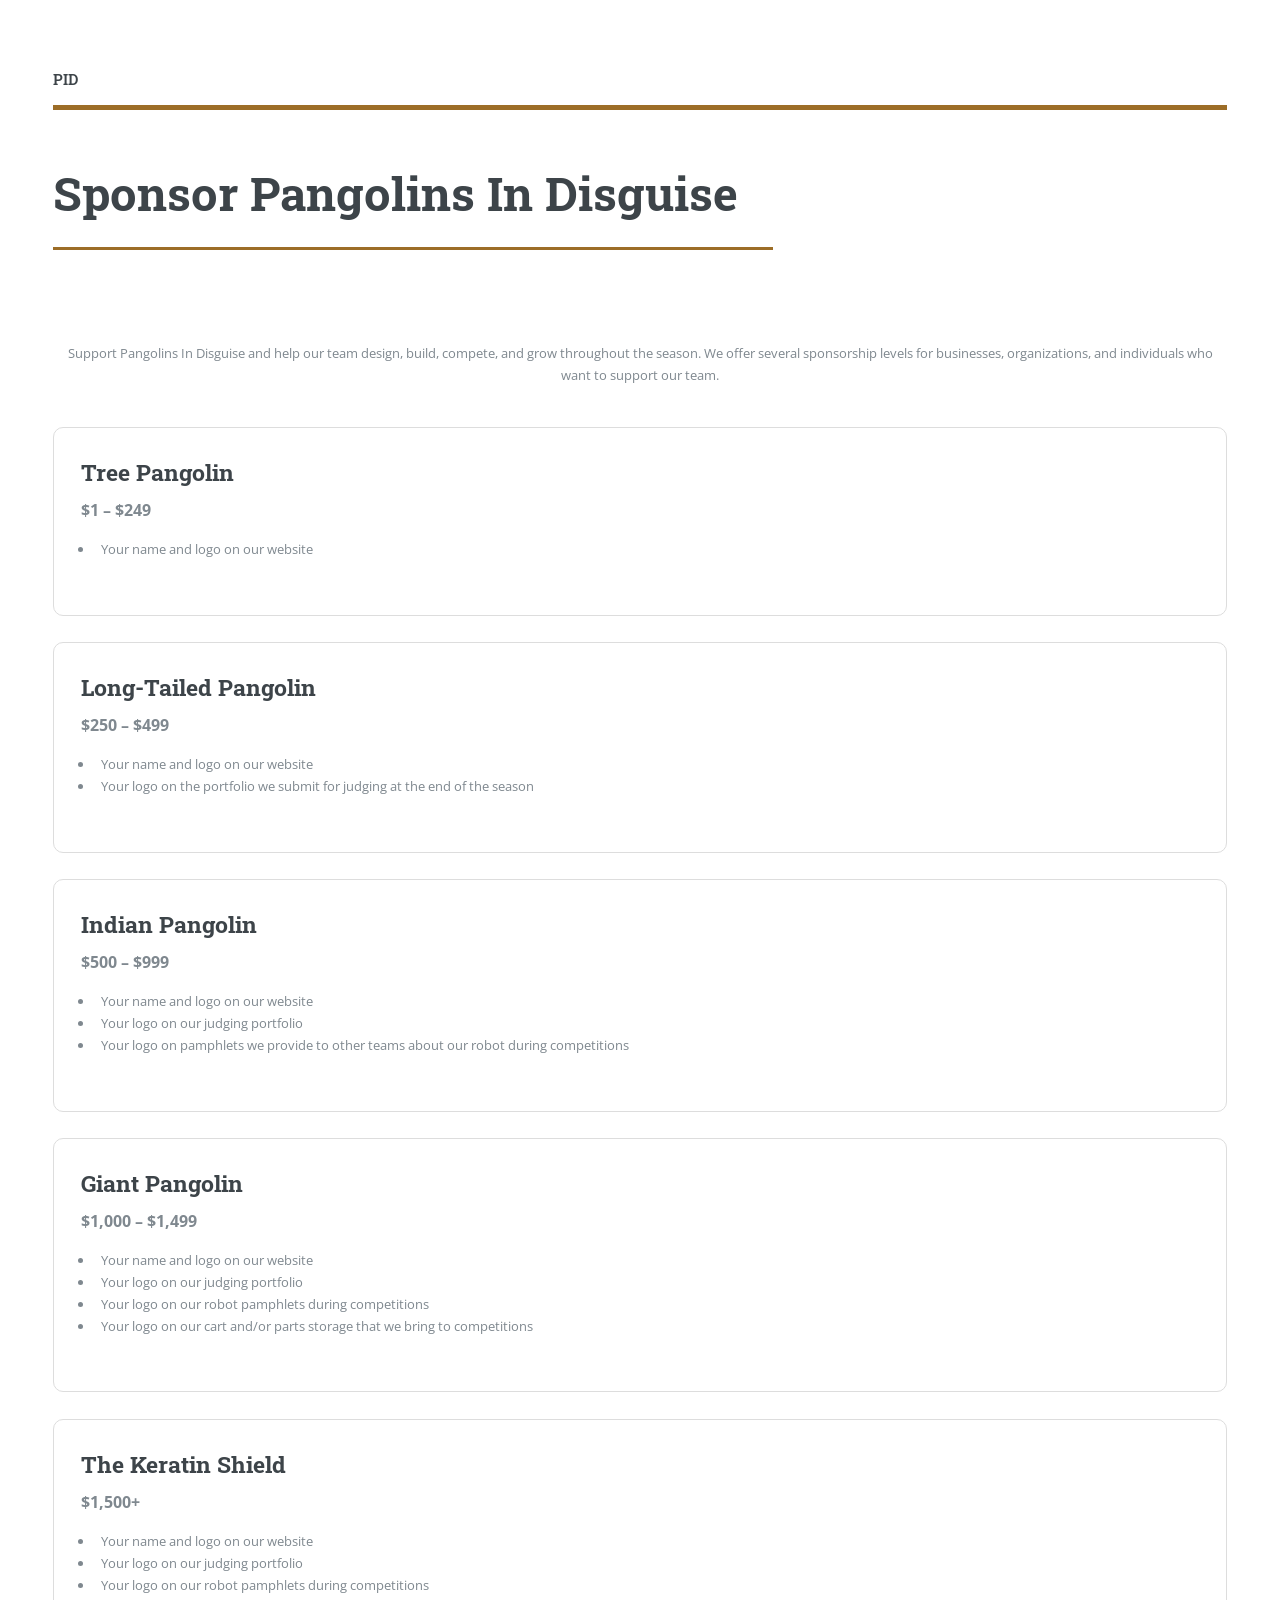
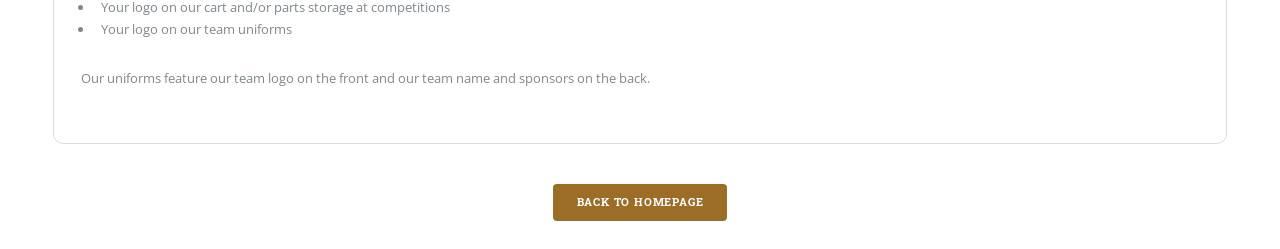
==== sponsorships.html @ 1a5dad8a "Create sponsorships.html with sponsorship details This file outlines various sponsorship levels for " ====
<!DOCTYPE HTML>
<html>
<head>
    <title>Sponsorships | Pangolins In Disguise</title>
    <meta charset="utf-8" />
    <meta name="viewport" content="width=device-width, initial-scale=1, user-scalable=no" />

    <link rel="stylesheet" href="assets/css/main.css" />

    <style>
        .sponsor-intro {
            text-align: center;
            margin-bottom: 3em;
        }

        .sponsor-level {
            border: 1px solid #ddd;
            padding: 2em;
            margin-bottom: 2em;
            border-radius: 10px;
        }

        .sponsor-level h2 {
            margin-bottom: 0.3em;
        }

        .price {
            font-size: 1.2em;
            font-weight: bold;
            margin-bottom: 1em;
        }

        .back-button {
            margin-top: 3em;
            text-align: center;
        }
    </style>
</head>

<body class="is-preload">

<div id="wrapper">

    <div id="main">
        <div class="inner">

            <header id="header">
                <a href="index.html" class="logo">
                    <strong>PID</strong>
                </a>
            </header>

            <section>

                <header class="major">
                    <h1>Sponsor Pangolins In Disguise</h1>
                </header>

                <div class="sponsor-intro">
                    <p>
                        Support Pangolins In Disguise and help our team
                        design, build, compete, and grow throughout the season.
                        We offer several sponsorship levels for businesses,
                        organizations, and individuals who want to support our team.
                    </p>
                </div>

                <div class="sponsor-level">
                    <h2>Tree Pangolin</h2>
                    <p class="price">$1 – $249</p>

                    <ul>
                        <li>Your name and logo on our website</li>
                    </ul>
                </div>

                <div class="sponsor-level">
                    <h2>Long-Tailed Pangolin</h2>
                    <p class="price">$250 – $499</p>

                    <ul>
                        <li>Your name and logo on our website</li>
                        <li>Your logo on the portfolio we submit for judging at the end of the season</li>
                    </ul>
                </div>

                <div class="sponsor-level">
                    <h2>Indian Pangolin</h2>
                    <p class="price">$500 – $999</p>

                    <ul>
                        <li>Your name and logo on our website</li>
                        <li>Your logo on our judging portfolio</li>
                        <li>Your logo on pamphlets we provide to other teams about our robot during competitions</li>
                    </ul>
                </div>

                <div class="sponsor-level">
                    <h2>Giant Pangolin</h2>
                    <p class="price">$1,000 – $1,499</p>

                    <ul>
                        <li>Your name and logo on our website</li>
                        <li>Your logo on our judging portfolio</li>
                        <li>Your logo on our robot pamphlets during competitions</li>
                        <li>Your logo on our cart and/or parts storage that we bring to competitions</li>
                    </ul>
                </div>

                <div class="sponsor-level">
                    <h2>The Keratin Shield</h2>
                    <p class="price">$1,500+</p>

                    <ul>
                        <li>Your name and logo on our website</li>
                        <li>Your logo on our judging portfolio</li>
                        <li>Your logo on our robot pamphlets during competitions</li>
                        <li>Your logo on our cart and/or parts storage at competitions</li>
                        <li>Your logo on our team uniforms</li>
                    </ul>

                    <p>
                        Our uniforms feature our team logo on the front
                        and our team name and sponsors on the back.
                    </p>
                </div>

                <div class="back-button">
                    <a href="index.html" class="button primary">
                        Back to Homepage
                    </a>
                </div>

            </section>

        </div>
    </div>

</div>

<script src="assets/js/jquery.min.js"></script>
<script src="assets/js/browser.min.js"></script>
<script src="assets/js/breakpoints.min.js"></script>
<script src="assets/js/util.js"></script>
<script src="assets/js/main.js"></script>

</body>
</html>
---- assets/css/main.css ----
@import url(fontawesome-all.min.css);
@import url("https://fonts.googleapis.com/css?family=Open+Sans:400,600,400italic,600italic|Roboto+Slab:400,700");
/*
	Editorial by HTML5 UP
	html5up.net | @ajlkn
	Free for personal and commercial use under the CCA 3.0 license (html5up.net/license)
*/
html, body, div, span, applet, object,
iframe, h1, h2, h3, h4, h5, h6, p, blockquote,
pre, a, abbr, acronym, address, big, cite,
code, del, dfn, em, img, ins, kbd, q, s, samp,
small, strike, strong, sub, sup, tt, var, b,
u, i, center, dl, dt, dd, ol, ul, li, fieldset,
form, label, legend, table, caption, tbody,
tfoot, thead, tr, th, td, article, aside,
canvas, details, embed, figure, figcaption,
footer, header, hgroup, menu, nav, output, ruby,
section, summary, time, mark, audio, video {
  margin: 0;
  padding: 0;
  border: 0;
  font-size: 100%;
  font: inherit;
  vertical-align: baseline; }

article, aside, details, figcaption, figure,
footer, header, hgroup, menu, nav, section {
  display: block; }

body {
  line-height: 1; }

ol, ul {
  list-style: none; }

blockquote, q {
  quotes: none; }
  blockquote:before, blockquote:after, q:before, q:after {
    content: '';
    content: none; }

table {
  border-collapse: collapse;
  border-spacing: 0; }

body {
  -webkit-text-size-adjust: none; }

mark {
  background-color: transparent;
  color: inherit; }

input::-moz-focus-inner {
  border: 0;
  padding: 0; }

input, select, textarea {
  -moz-appearance: none;
  -webkit-appearance: none;
  -ms-appearance: none;
  appearance: none; }

/* Basic */
@-ms-viewport {
  width: device-width; }

body {
  -ms-overflow-style: scrollbar; }

@media screen and (max-width: 480px) {
  html, body {
    min-width: 320px; } }

html {
  box-sizing: border-box; }

*, *:before, *:after {
  box-sizing: inherit; }

body {
  background: #ffffff; }
  body.is-preload *, body.is-preload *:before, body.is-preload *:after, body.is-resizing *, body.is-resizing *:before, body.is-resizing *:after {
    -moz-animation: none !important;
    -webkit-animation: none !important;
    -ms-animation: none !important;
    animation: none !important;
    -moz-transition: none !important;
    -webkit-transition: none !important;
    -ms-transition: none !important;
    transition: none !important; }

/* Type */
body, input, select, textarea {
  color: #7f888f;
  font-family: "Open Sans", sans-serif;
  font-size: 13pt;
  font-weight: 400;
  line-height: 1.65; }
  @media screen and (max-width: 1680px) {
    body, input, select, textarea {
      font-size: 11pt; } }
  @media screen and (max-width: 1280px) {
    body, input, select, textarea {
      font-size: 10pt; } }
  @media screen and (max-width: 360px) {
    body, input, select, textarea {
      font-size: 9pt; } }

a {
  -moz-transition: color 0.2s ease-in-out, border-bottom-color 0.2s ease-in-out;
  -webkit-transition: color 0.2s ease-in-out, border-bottom-color 0.2s ease-in-out;
  -ms-transition: color 0.2s ease-in-out, border-bottom-color 0.2s ease-in-out;
  transition: color 0.2s ease-in-out, border-bottom-color 0.2s ease-in-out;
  border-bottom: dotted 1px;
  color: #9c6d27;
  text-decoration: none; }
  a:hover {
    border-bottom-color: #9c6d27;
    color: #9c6d27 !important; }
    a:hover strong {
      color: inherit; }

strong, b {
  color: #3d4449;
  font-weight: 600; }

em, i {
  font-style: italic; }

p {
  margin: 0 0 2em 0; }

h1, h2, h3, h4, h5, h6 {
  color: #3d4449;
  font-family: "Roboto Slab", serif;
  font-weight: 700;
  line-height: 1.5;
  margin: 0 0 1em 0; }
  h1 a, h2 a, h3 a, h4 a, h5 a, h6 a {
    color: inherit;
    text-decoration: none;
    border-bottom: 0; }

h1 {
  font-size: 4em;
  margin: 0 0 0.5em 0;
  line-height: 1.3; }

h2 {
  font-size: 1.75em; }

h3 {
  font-size: 1.25em; }

h4 {
  font-size: 1.1em; }

h5 {
  font-size: 0.9em; }

h6 {
  font-size: 0.7em; }

@media screen and (max-width: 1680px) {
  h1 {
    font-size: 3.5em; } }

@media screen and (max-width: 980px) {
  h1 {
    font-size: 3.25em; } }

@media screen and (max-width: 736px) {
  h1 {
    font-size: 2em;
    line-height: 1.4; }
  h2 {
    font-size: 1.5em; } }

sub {
  font-size: 0.8em;
  position: relative;
  top: 0.5em; }

sup {
  font-size: 0.8em;
  position: relative;
  top: -0.5em; }

blockquote {
  border-left: solid 3px rgba(210, 215, 217, 0.75);
  font-style: italic;
  margin: 0 0 2em 0;
  padding: 0.5em 0 0.5em 2em; }

code {
  background: rgba(230, 235, 237, 0.25);
  border-radius: 0.375em;
  border: solid 1px rgba(210, 215, 217, 0.75);
  font-family: "Courier New", monospace;
  font-size: 0.9em;
  margin: 0 0.25em;
  padding: 0.25em 0.65em; }

pre {
  -webkit-overflow-scrolling: touch;
  font-family: "Courier New", monospace;
  font-size: 0.9em;
  margin: 0 0 2em 0; }
  pre code {
    display: block;
    line-height: 1.75;
    padding: 1em 1.5em;
    overflow-x: auto; }

hr {
  border: 0;
  border-bottom: solid 1px rgba(210, 215, 217, 0.75);
  margin: 2em 0; }
  hr.major {
    margin: 3em 0; }

.align-left {
  text-align: left; }

.align-center {
  text-align: center; }

.align-right {
  text-align: right; }

/* Row */
.row {
  display: flex;
  flex-wrap: wrap;
  box-sizing: border-box;
  align-items: stretch; }
  .row > * {
    box-sizing: border-box; }
  .row.gtr-uniform > * > :last-child {
    margin-bottom: 0; }
  .row.aln-left {
    justify-content: flex-start; }
  .row.aln-center {
    justify-content: center; }
  .row.aln-right {
    justify-content: flex-end; }
  .row.aln-top {
    align-items: flex-start; }
  .row.aln-middle {
    align-items: center; }
  .row.aln-bottom {
    align-items: flex-end; }
  .row > .imp {
    order: -1; }
  .row > .col-1 {
    width: 8.33333%; }
  .row > .off-1 {
    margin-left: 8.33333%; }
  .row > .col-2 {
    width: 16.66667%; }
  .row > .off-2 {
    margin-left: 16.66667%; }
  .row > .col-3 {
    width: 25%; }
  .row > .off-3 {
    margin-left: 25%; }
  .row > .col-4 {
    width: 33.33333%; }
  .row > .off-4 {
    margin-left: 33.33333%; }
  .row > .col-5 {
    width: 41.66667%; }
  .row > .off-5 {
    margin-left: 41.66667%; }
  .row > .col-6 {
    width: 50%; }
  .row > .off-6 {
    margin-left: 50%; }
  .row > .col-7 {
    width: 58.33333%; }
  .row > .off-7 {
    margin-left: 58.33333%; }
  .row > .col-8 {
    width: 66.66667%; }
  .row > .off-8 {
    margin-left: 66.66667%; }
  .row > .col-9 {
    width: 75%; }
  .row > .off-9 {
    margin-left: 75%; }
  .row > .col-10 {
    width: 83.33333%; }
  .row > .off-10 {
    margin-left: 83.33333%; }
  .row > .col-11 {
    width: 91.66667%; }
  .row > .off-11 {
    margin-left: 91.66667%; }
  .row > .col-12 {
    width: 100%; }
  .row > .off-12 {
    margin-left: 100%; }
  .row.gtr-0 {
    margin-top: 0;
    margin-left: 0em; }
    .row.gtr-0 > * {
      padding: 0 0 0 0em; }
    .row.gtr-0.gtr-uniform {
      margin-top: 0em; }
      .row.gtr-0.gtr-uniform > * {
        padding-top: 0em; }
  .row.gtr-25 {
    margin-top: 0;
    margin-left: -0.375em; }
    .row.gtr-25 > * {
      padding: 0 0 0 0.375em; }
    .row.gtr-25.gtr-uniform {
      margin-top: -0.375em; }
      .row.gtr-25.gtr-uniform > * {
        padding-top: 0.375em; }
  .row.gtr-50 {
    margin-top: 0;
    margin-left: -0.75em; }
    .row.gtr-50 > * {
      padding: 0 0 0 0.75em; }
    .row.gtr-50.gtr-uniform {
      margin-top: -0.75em; }
      .row.gtr-50.gtr-uniform > * {
        padding-top: 0.75em; }
  .row {
    margin-top: 0;
    margin-left: -1.5em; }
    .row > * {
      padding: 0 0 0 1.5em; }
    .row.gtr-uniform {
      margin-top: -1.5em; }
      .row.gtr-uniform > * {
        padding-top: 1.5em; }
  .row.gtr-150 {
    margin-top: 0;
    margin-left: -2.25em; }
    .row.gtr-150 > * {
      padding: 0 0 0 2.25em; }
    .row.gtr-150.gtr-uniform {
      margin-top: -2.25em; }
      .row.gtr-150.gtr-uniform > * {
        padding-top: 2.25em; }
  .row.gtr-200 {
    margin-top: 0;
    margin-left: -3em; }
    .row.gtr-200 > * {
      padding: 0 0 0 3em; }
    .row.gtr-200.gtr-uniform {
      margin-top: -3em; }
      .row.gtr-200.gtr-uniform > * {
        padding-top: 3em; }
  @media screen and (max-width: 1680px) {
    .row {
      display: flex;
      flex-wrap: wrap;
      box-sizing: border-box;
      align-items: stretch; }
      .row > * {
        box-sizing: border-box; }
      .row.gtr-uniform > * > :last-child {
        margin-bottom: 0; }
      .row.aln-left {
        justify-content: flex-start; }
      .row.aln-center {
        justify-content: center; }
      .row.aln-right {
        justify-content: flex-end; }
      .row.aln-top {
        align-items: flex-start; }
      .row.aln-middle {
        align-items: center; }
      .row.aln-bottom {
        align-items: flex-end; }
      .row > .imp-xlarge {
        order: -1; }
      .row > .col-1-xlarge {
        width: 8.33333%; }
      .row > .off-1-xlarge {
        margin-left: 8.33333%; }
      .row > .col-2-xlarge {
        width: 16.66667%; }
      .row > .off-2-xlarge {
        margin-left: 16.66667%; }
      .row > .col-3-xlarge {
        width: 25%; }
      .row > .off-3-xlarge {
        margin-left: 25%; }
      .row > .col-4-xlarge {
        width: 33.33333%; }
      .row > .off-4-xlarge {
        margin-left: 33.33333%; }
      .row > .col-5-xlarge {
        width: 41.66667%; }
      .row > .off-5-xlarge {
        margin-left: 41.66667%; }
      .row > .col-6-xlarge {
        width: 50%; }
      .row > .off-6-xlarge {
        margin-left: 50%; }
      .row > .col-7-xlarge {
        width: 58.33333%; }
      .row > .off-7-xlarge {
        margin-left: 58.33333%; }
      .row > .col-8-xlarge {
        width: 66.66667%; }
      .row > .off-8-xlarge {
        margin-left: 66.66667%; }
      .row > .col-9-xlarge {
        width: 75%; }
      .row > .off-9-xlarge {
        margin-left: 75%; }
      .row > .col-10-xlarge {
        width: 83.33333%; }
      .row > .off-10-xlarge {
        margin-left: 83.33333%; }
      .row > .col-11-xlarge {
        width: 91.66667%; }
      .row > .off-11-xlarge {
        margin-left: 91.66667%; }
      .row > .col-12-xlarge {
        width: 100%; }
      .row > .off-12-xlarge {
        margin-left: 100%; }
      .row.gtr-0 {
        margin-top: 0;
        margin-left: 0em; }
        .row.gtr-0 > * {
          padding: 0 0 0 0em; }
        .row.gtr-0.gtr-uniform {
          margin-top: 0em; }
          .row.gtr-0.gtr-uniform > * {
            padding-top: 0em; }
      .row.gtr-25 {
        margin-top: 0;
        margin-left: -0.375em; }
        .row.gtr-25 > * {
          padding: 0 0 0 0.375em; }
        .row.gtr-25.gtr-uniform {
          margin-top: -0.375em; }
          .row.gtr-25.gtr-uniform > * {
            padding-top: 0.375em; }
      .row.gtr-50 {
        margin-top: 0;
        margin-left: -0.75em; }
        .row.gtr-50 > * {
          padding: 0 0 0 0.75em; }
        .row.gtr-50.gtr-uniform {
          margin-top: -0.75em; }
          .row.gtr-50.gtr-uniform > * {
            padding-top: 0.75em; }
      .row {
        margin-top: 0;
        margin-left: -1.5em; }
        .row > * {
          padding: 0 0 0 1.5em; }
        .row.gtr-uniform {
          margin-top: -1.5em; }
          .row.gtr-uniform > * {
            padding-top: 1.5em; }
      .row.gtr-150 {
        margin-top: 0;
        margin-left: -2.25em; }
        .row.gtr-150 > * {
          padding: 0 0 0 2.25em; }
        .row.gtr-150.gtr-uniform {
          margin-top: -2.25em; }
          .row.gtr-150.gtr-uniform > * {
            padding-top: 2.25em; }
      .row.gtr-200 {
        margin-top: 0;
        margin-left: -3em; }
        .row.gtr-200 > * {
          padding: 0 0 0 3em; }
        .row.gtr-200.gtr-uniform {
          margin-top: -3em; }
          .row.gtr-200.gtr-uniform > * {
            padding-top: 3em; } }
  @media screen and (max-width: 1280px) {
    .row {
      display: flex;
      flex-wrap: wrap;
      box-sizing: border-box;
      align-items: stretch; }
      .row > * {
        box-sizing: border-box; }
      .row.gtr-uniform > * > :last-child {
        margin-bottom: 0; }
      .row.aln-left {
        justify-content: flex-start; }
      .row.aln-center {
        justify-content: center; }
      .row.aln-right {
        justify-content: flex-end; }
      .row.aln-top {
        align-items: flex-start; }
      .row.aln-middle {
        align-items: center; }
      .row.aln-bottom {
        align-items: flex-end; }
      .row > .imp-large {
        order: -1; }
      .row > .col-1-large {
        width: 8.33333%; }
      .row > .off-1-large {
        margin-left: 8.33333%; }
      .row > .col-2-large {
        width: 16.66667%; }
      .row > .off-2-large {
        margin-left: 16.66667%; }
      .row > .col-3-large {
        width: 25%; }
      .row > .off-3-large {
        margin-left: 25%; }
      .row > .col-4-large {
        width: 33.33333%; }
      .row > .off-4-large {
        margin-left: 33.33333%; }
      .row > .col-5-large {
        width: 41.66667%; }
      .row > .off-5-large {
        margin-left: 41.66667%; }
      .row > .col-6-large {
        width: 50%; }
      .row > .off-6-large {
        margin-left: 50%; }
      .row > .col-7-large {
        width: 58.33333%; }
      .row > .off-7-large {
        margin-left: 58.33333%; }
      .row > .col-8-large {
        width: 66.66667%; }
      .row > .off-8-large {
        margin-left: 66.66667%; }
      .row > .col-9-large {
        width: 75%; }
      .row > .off-9-large {
        margin-left: 75%; }
      .row > .col-10-large {
        width: 83.33333%; }
      .row > .off-10-large {
        margin-left: 83.33333%; }
      .row > .col-11-large {
        width: 91.66667%; }
      .row > .off-11-large {
        margin-left: 91.66667%; }
      .row > .col-12-large {
        width: 100%; }
      .row > .off-12-large {
        margin-left: 100%; }
      .row.gtr-0 {
        margin-top: 0;
        margin-left: 0em; }
        .row.gtr-0 > * {
          padding: 0 0 0 0em; }
        .row.gtr-0.gtr-uniform {
          margin-top: 0em; }
          .row.gtr-0.gtr-uniform > * {
            padding-top: 0em; }
      .row.gtr-25 {
        margin-top: 0;
        margin-left: -0.375em; }
        .row.gtr-25 > * {
          padding: 0 0 0 0.375em; }
        .row.gtr-25.gtr-uniform {
          margin-top: -0.375em; }
          .row.gtr-25.gtr-uniform > * {
            padding-top: 0.375em; }
      .row.gtr-50 {
        margin-top: 0;
        margin-left: -0.75em; }
        .row.gtr-50 > * {
          padding: 0 0 0 0.75em; }
        .row.gtr-50.gtr-uniform {
          margin-top: -0.75em; }
          .row.gtr-50.gtr-uniform > * {
            padding-top: 0.75em; }
      .row {
        margin-top: 0;
        margin-left: -1.5em; }
        .row > * {
          padding: 0 0 0 1.5em; }
        .row.gtr-uniform {
          margin-top: -1.5em; }
          .row.gtr-uniform > * {
            padding-top: 1.5em; }
      .row.gtr-150 {
        margin-top: 0;
        margin-left: -2.25em; }
        .row.gtr-150 > * {
          padding: 0 0 0 2.25em; }
        .row.gtr-150.gtr-uniform {
          margin-top: -2.25em; }
          .row.gtr-150.gtr-uniform > * {
            padding-top: 2.25em; }
      .row.gtr-200 {
        margin-top: 0;
        margin-left: -3em; }
        .row.gtr-200 > * {
          padding: 0 0 0 3em; }
        .row.gtr-200.gtr-uniform {
          margin-top: -3em; }
          .row.gtr-200.gtr-uniform > * {
            padding-top: 3em; } }
  @media screen and (max-width: 980px) {
    .row {
      display: flex;
      flex-wrap: wrap;
      box-sizing: border-box;
      align-items: stretch; }
      .row > * {
        box-sizing: border-box; }
      .row.gtr-uniform > * > :last-child {
        margin-bottom: 0; }
      .row.aln-left {
        justify-content: flex-start; }
      .row.aln-center {
        justify-content: center; }
      .row.aln-right {
        justify-content: flex-end; }
      .row.aln-top {
        align-items: flex-start; }
      .row.aln-middle {
        align-items: center; }
      .row.aln-bottom {
        align-items: flex-end; }
      .row > .imp-medium {
        order: -1; }
      .row > .col-1-medium {
        width: 8.33333%; }
      .row > .off-1-medium {
        margin-left: 8.33333%; }
      .row > .col-2-medium {
        width: 16.66667%; }
      .row > .off-2-medium {
        margin-left: 16.66667%; }
      .row > .col-3-medium {
        width: 25%; }
      .row > .off-3-medium {
        margin-left: 25%; }
      .row > .col-4-medium {
        width: 33.33333%; }
      .row > .off-4-medium {
        margin-left: 33.33333%; }
      .row > .col-5-medium {
        width: 41.66667%; }
      .row > .off-5-medium {
        margin-left: 41.66667%; }
      .row > .col-6-medium {
        width: 50%; }
      .row > .off-6-medium {
        margin-left: 50%; }
      .row > .col-7-medium {
        width: 58.33333%; }
      .row > .off-7-medium {
        margin-left: 58.33333%; }
      .row > .col-8-medium {
        width: 66.66667%; }
      .row > .off-8-medium {
        margin-left: 66.66667%; }
      .row > .col-9-medium {
        width: 75%; }
      .row > .off-9-medium {
        margin-left: 75%; }
      .row > .col-10-medium {
        width: 83.33333%; }
      .row > .off-10-medium {
        margin-left: 83.33333%; }
      .row > .col-11-medium {
        width: 91.66667%; }
      .row > .off-11-medium {
        margin-left: 91.66667%; }
      .row > .col-12-medium {
        width: 100%; }
      .row > .off-12-medium {
        margin-left: 100%; }
      .row.gtr-0 {
        margin-top: 0;
        margin-left: 0em; }
        .row.gtr-0 > * {
          padding: 0 0 0 0em; }
        .row.gtr-0.gtr-uniform {
          margin-top: 0em; }
          .row.gtr-0.gtr-uniform > * {
            padding-top: 0em; }
      .row.gtr-25 {
        margin-top: 0;
        margin-left: -0.375em; }
        .row.gtr-25 > * {
          padding: 0 0 0 0.375em; }
        .row.gtr-25.gtr-uniform {
          margin-top: -0.375em; }
          .row.gtr-25.gtr-uniform > * {
            padding-top: 0.375em; }
      .row.gtr-50 {
        margin-top: 0;
        margin-left: -0.75em; }
        .row.gtr-50 > * {
          padding: 0 0 0 0.75em; }
        .row.gtr-50.gtr-uniform {
          margin-top: -0.75em; }
          .row.gtr-50.gtr-uniform > * {
            padding-top: 0.75em; }
      .row {
        margin-top: 0;
        margin-left: -1.5em; }
        .row > * {
          padding: 0 0 0 1.5em; }
        .row.gtr-uniform {
          margin-top: -1.5em; }
          .row.gtr-uniform > * {
            padding-top: 1.5em; }
      .row.gtr-150 {
        margin-top: 0;
        margin-left: -2.25em; }
        .row.gtr-150 > * {
          padding: 0 0 0 2.25em; }
        .row.gtr-150.gtr-uniform {
          margin-top: -2.25em; }
          .row.gtr-150.gtr-uniform > * {
            padding-top: 2.25em; }
      .row.gtr-200 {
        margin-top: 0;
        margin-left: -3em; }
        .row.gtr-200 > * {
          padding: 0 0 0 3em; }
        .row.gtr-200.gtr-uniform {
          margin-top: -3em; }
          .row.gtr-200.gtr-uniform > * {
            padding-top: 3em; } }
  @media screen and (max-width: 736px) {
    .row {
      display: flex;
      flex-wrap: wrap;
      box-sizing: border-box;
      align-items: stretch; }
      .row > * {
        box-sizing: border-box; }
      .row.gtr-uniform > * > :last-child {
        margin-bottom: 0; }
      .row.aln-left {
        justify-content: flex-start; }
      .row.aln-center {
        justify-content: center; }
      .row.aln-right {
        justify-content: flex-end; }
      .row.aln-top {
        align-items: flex-start; }
      .row.aln-middle {
        align-items: center; }
      .row.aln-bottom {
        align-items: flex-end; }
      .row > .imp-small {
        order: -1; }
      .row > .col-1-small {
        width: 8.33333%; }
      .row > .off-1-small {
        margin-left: 8.33333%; }
      .row > .col-2-small {
        width: 16.66667%; }
      .row > .off-2-small {
        margin-left: 16.66667%; }
      .row > .col-3-small {
        width: 25%; }
      .row > .off-3-small {
        margin-left: 25%; }
      .row > .col-4-small {
        width: 33.33333%; }
      .row > .off-4-small {
        margin-left: 33.33333%; }
      .row > .col-5-small {
        width: 41.66667%; }
      .row > .off-5-small {
        margin-left: 41.66667%; }
      .row > .col-6-small {
        width: 50%; }
      .row > .off-6-small {
        margin-left: 50%; }
      .row > .col-7-small {
        width: 58.33333%; }
      .row > .off-7-small {
        margin-left: 58.33333%; }
      .row > .col-8-small {
        width: 66.66667%; }
      .row > .off-8-small {
        margin-left: 66.66667%; }
      .row > .col-9-small {
        width: 75%; }
      .row > .off-9-small {
        margin-left: 75%; }
      .row > .col-10-small {
        width: 83.33333%; }
      .row > .off-10-small {
        margin-left: 83.33333%; }
      .row > .col-11-small {
        width: 91.66667%; }
      .row > .off-11-small {
        margin-left: 91.66667%; }
      .row > .col-12-small {
        width: 100%; }
      .row > .off-12-small {
        margin-left: 100%; }
      .row.gtr-0 {
        margin-top: 0;
        margin-left: 0em; }
        .row.gtr-0 > * {
          padding: 0 0 0 0em; }
        .row.gtr-0.gtr-uniform {
          margin-top: 0em; }
          .row.gtr-0.gtr-uniform > * {
            padding-top: 0em; }
      .row.gtr-25 {
        margin-top: 0;
        margin-left: -0.375em; }
        .row.gtr-25 > * {
          padding: 0 0 0 0.375em; }
        .row.gtr-25.gtr-uniform {
          margin-top: -0.375em; }
          .row.gtr-25.gtr-uniform > * {
            padding-top: 0.375em; }
      .row.gtr-50 {
        margin-top: 0;
        margin-left: -0.75em; }
        .row.gtr-50 > * {
          padding: 0 0 0 0.75em; }
        .row.gtr-50.gtr-uniform {
          margin-top: -0.75em; }
          .row.gtr-50.gtr-uniform > * {
            padding-top: 0.75em; }
      .row {
        margin-top: 0;
        margin-left: -1.5em; }
        .row > * {
          padding: 0 0 0 1.5em; }
        .row.gtr-uniform {
          margin-top: -1.5em; }
          .row.gtr-uniform > * {
            padding-top: 1.5em; }
      .row.gtr-150 {
        margin-top: 0;
        margin-left: -2.25em; }
        .row.gtr-150 > * {
          padding: 0 0 0 2.25em; }
        .row.gtr-150.gtr-uniform {
          margin-top: -2.25em; }
          .row.gtr-150.gtr-uniform > * {
            padding-top: 2.25em; }
      .row.gtr-200 {
        margin-top: 0;
        margin-left: -3em; }
        .row.gtr-200 > * {
          padding: 0 0 0 3em; }
        .row.gtr-200.gtr-uniform {
          margin-top: -3em; }
          .row.gtr-200.gtr-uniform > * {
            padding-top: 3em; } }
  @media screen and (max-width: 480px) {
    .row {
      display: flex;
      flex-wrap: wrap;
      box-sizing: border-box;
      align-items: stretch; }
      .row > * {
        box-sizing: border-box; }
      .row.gtr-uniform > * > :last-child {
        margin-bottom: 0; }
      .row.aln-left {
        justify-content: flex-start; }
      .row.aln-center {
        justify-content: center; }
      .row.aln-right {
        justify-content: flex-end; }
      .row.aln-top {
        align-items: flex-start; }
      .row.aln-middle {
        align-items: center; }
      .row.aln-bottom {
        align-items: flex-end; }
      .row > .imp-xsmall {
        order: -1; }
      .row > .col-1-xsmall {
        width: 8.33333%; }
      .row > .off-1-xsmall {
        margin-left: 8.33333%; }
      .row > .col-2-xsmall {
        width: 16.66667%; }
      .row > .off-2-xsmall {
        margin-left: 16.66667%; }
      .row > .col-3-xsmall {
        width: 25%; }
      .row > .off-3-xsmall {
        margin-left: 25%; }
      .row > .col-4-xsmall {
        width: 33.33333%; }
      .row > .off-4-xsmall {
        margin-left: 33.33333%; }
      .row > .col-5-xsmall {
        width: 41.66667%; }
      .row > .off-5-xsmall {
        margin-left: 41.66667%; }
      .row > .col-6-xsmall {
        width: 50%; }
      .row > .off-6-xsmall {
        margin-left: 50%; }
      .row > .col-7-xsmall {
        width: 58.33333%; }
      .row > .off-7-xsmall {
        margin-left: 58.33333%; }
      .row > .col-8-xsmall {
        width: 66.66667%; }
      .row > .off-8-xsmall {
        margin-left: 66.66667%; }
      .row > .col-9-xsmall {
        width: 75%; }
      .row > .off-9-xsmall {
        margin-left: 75%; }
      .row > .col-10-xsmall {
        width: 83.33333%; }
      .row > .off-10-xsmall {
        margin-left: 83.33333%; }
      .row > .col-11-xsmall {
        width: 91.66667%; }
      .row > .off-11-xsmall {
        margin-left: 91.66667%; }
      .row > .col-12-xsmall {
        width: 100%; }
      .row > .off-12-xsmall {
        margin-left: 100%; }
      .row.gtr-0 {
        margin-top: 0;
        margin-left: 0em; }
        .row.gtr-0 > * {
          padding: 0 0 0 0em; }
        .row.gtr-0.gtr-uniform {
          margin-top: 0em; }
          .row.gtr-0.gtr-uniform > * {
            padding-top: 0em; }
      .row.gtr-25 {
        margin-top: 0;
        margin-left: -0.375em; }
        .row.gtr-25 > * {
          padding: 0 0 0 0.375em; }
        .row.gtr-25.gtr-uniform {
          margin-top: -0.375em; }
          .row.gtr-25.gtr-uniform > * {
            padding-top: 0.375em; }
      .row.gtr-50 {
        margin-top: 0;
        margin-left: -0.75em; }
        .row.gtr-50 > * {
          padding: 0 0 0 0.75em; }
        .row.gtr-50.gtr-uniform {
          margin-top: -0.75em; }
          .row.gtr-50.gtr-uniform > * {
            padding-top: 0.75em; }
      .row {
        margin-top: 0;
        margin-left: -1.5em; }
        .row > * {
          padding: 0 0 0 1.5em; }
        .row.gtr-uniform {
          margin-top: -1.5em; }
          .row.gtr-uniform > * {
            padding-top: 1.5em; }
      .row.gtr-150 {
        margin-top: 0;
        margin-left: -2.25em; }
        .row.gtr-150 > * {
          padding: 0 0 0 2.25em; }
        .row.gtr-150.gtr-uniform {
          margin-top: -2.25em; }
          .row.gtr-150.gtr-uniform > * {
            padding-top: 2.25em; }
      .row.gtr-200 {
        margin-top: 0;
        margin-left: -3em; }
        .row.gtr-200 > * {
          padding: 0 0 0 3em; }
        .row.gtr-200.gtr-uniform {
          margin-top: -3em; }
          .row.gtr-200.gtr-uniform > * {
            padding-top: 3em; } }

/* Section/Article */
section.special, article.special {
  text-align: center; }

header p {
  font-family: "Roboto Slab", serif;
  font-size: 1em;
  font-weight: 400;
  letter-spacing: 0.075em;
  margin-top: -0.5em;
  text-transform: uppercase; }

header.major > :last-child {
  border-bottom: solid 3px #9c6d27;
  display: inline-block;
  margin: 0 0 2em 0;
  padding: 0 0.75em 0.5em 0; }

header.main > :last-child {
  margin: 0 0 1em 0; }

/* Form */
form {
  margin: 0 0 2em 0; }

label {
  color: #3d4449;
  display: block;
  font-size: 0.9em;
  font-weight: 600;
  margin: 0 0 1em 0; }

input[type="text"],
input[type="password"],
input[type="email"],
input[type="tel"],
input[type="search"],
input[type="url"],
select,
textarea {
  -moz-appearance: none;
  -webkit-appearance: none;
  -ms-appearance: none;
  appearance: none;
  background: #ffffff;
  border-radius: 0.375em;
  border: none;
  border: solid 1px rgba(210, 215, 217, 0.75);
  color: inherit;
  display: block;
  outline: 0;
  padding: 0 1em;
  text-decoration: none;
  width: 100%; }
  input[type="text"]:invalid,
  input[type="password"]:invalid,
  input[type="email"]:invalid,
  input[type="tel"]:invalid,
  input[type="search"]:invalid,
  input[type="url"]:invalid,
  select:invalid,
  textarea:invalid {
    box-shadow: none; }
  input[type="text"]:focus,
  input[type="password"]:focus,
  input[type="email"]:focus,
  input[type="tel"]:focus,
  input[type="search"]:focus,
  input[type="url"]:focus,
  select:focus,
  textarea:focus {
    border-color: #9c6d27;
    box-shadow: 0 0 0 1px #9c6d27; }

select {
  background-image: url("data:image/svg+xml;charset=utf8,%3Csvg xmlns='http://www.w3.org/2000/svg' width='40' height='40' preserveAspectRatio='none' viewBox='0 0 40 40'%3E%3Cpath d='M9.4,12.3l10.4,10.4l10.4-10.4c0.2-0.2,0.5-0.4,0.9-0.4c0.3,0,0.6,0.1,0.9,0.4l3.3,3.3c0.2,0.2,0.4,0.5,0.4,0.9 c0,0.4-0.1,0.6-0.4,0.9L20.7,31.9c-0.2,0.2-0.5,0.4-0.9,0.4c-0.3,0-0.6-0.1-0.9-0.4L4.3,17.3c-0.2-0.2-0.4-0.5-0.4-0.9 c0-0.4,0.1-0.6,0.4-0.9l3.3-3.3c0.2-0.2,0.5-0.4,0.9-0.4S9.1,12.1,9.4,12.3z' fill='rgba(210, 215, 217, 0.75)' /%3E%3C/svg%3E");
  background-size: 1.25em;
  background-repeat: no-repeat;
  background-position: calc(100% - 1em) center;
  height: 2.75em;
  padding-right: 2.75em;
  text-overflow: ellipsis; }
  select option {
    color: #3d4449;
    background: #ffffff; }
  select:focus::-ms-value {
    background-color: transparent; }
  select::-ms-expand {
    display: none; }

input[type="text"],
input[type="password"],
input[type="email"],
input[type="tel"],
input[type="search"],
input[type="url"],
select {
  height: 2.75em; }

textarea {
  padding: 0.75em 1em; }

input[type="checkbox"],
input[type="radio"] {
  -moz-appearance: none;
  -webkit-appearance: none;
  -ms-appearance: none;
  appearance: none;
  display: block;
  float: left;
  margin-right: -2em;
  opacity: 0;
  width: 1em;
  z-index: -1; }
  input[type="checkbox"] + label,
  input[type="radio"] + label {
    text-decoration: none;
    color: #7f888f;
    cursor: pointer;
    display: inline-block;
    font-size: 1em;
    font-weight: 400;
    padding-left: 2.4em;
    padding-right: 0.75em;
    position: relative; }
    input[type="checkbox"] + label:before,
    input[type="radio"] + label:before {
      -moz-osx-font-smoothing: grayscale;
      -webkit-font-smoothing: antialiased;
      display: inline-block;
      font-style: normal;
      font-variant: normal;
      text-rendering: auto;
      line-height: 1;
      text-transform: none !important;
      font-family: 'Font Awesome 5 Free';
      font-weight: 900; }
    input[type="checkbox"] + label:before,
    input[type="radio"] + label:before {
      background: #ffffff;
      border-radius: 0.375em;
      border: solid 1px rgba(210, 215, 217, 0.75);
      content: '';
      display: inline-block;
      font-size: 0.8em;
      height: 2.0625em;
      left: 0;
      line-height: 2.0625em;
      position: absolute;
      text-align: center;
      top: 0;
      width: 2.0625em; }
  input[type="checkbox"]:checked + label:before,
  input[type="radio"]:checked + label:before {
    background: #3d4449;
    border-color: #3d4449;
    color: #ffffff;
    content: '\f00c'; }
  input[type="checkbox"]:focus + label:before,
  input[type="radio"]:focus + label:before {
    border-color: #9c6d27;
    box-shadow: 0 0 0 1px #9c6d27; }

input[type="checkbox"] + label:before {
  border-radius: 0.375em; }

input[type="radio"] + label:before {
  border-radius: 100%; }

::-webkit-input-placeholder {
  color: #9fa3a6 !important;
  opacity: 1.0; }

:-moz-placeholder {
  color: #9fa3a6 !important;
  opacity: 1.0; }

::-moz-placeholder {
  color: #9fa3a6 !important;
  opacity: 1.0; }

:-ms-input-placeholder {
  color: #9fa3a6 !important;
  opacity: 1.0; }

/* Box */
.box {
  border-radius: 0.375em;
  border: solid 1px rgba(210, 215, 217, 0.75);
  margin-bottom: 2em;
  padding: 1.5em; }
  .box > :last-child,
  .box > :last-child > :last-child,
  .box > :last-child > :last-child > :last-child {
    margin-bottom: 0; }
  .box.alt {
    border: 0;
    border-radius: 0;
    padding: 0; }

/* Icon */
.icon {
  text-decoration: none;
  border-bottom: none;
  position: relative; }
  .icon:before {
    -moz-osx-font-smoothing: grayscale;
    -webkit-font-smoothing: antialiased;
    display: inline-block;
    font-style: normal;
    font-variant: normal;
    text-rendering: auto;
    line-height: 1;
    text-transform: none !important;
    font-family: 'Font Awesome 5 Free';
    font-weight: 400; }
  .icon > .label {
    display: none; }
  .icon:before {
    line-height: inherit; }
  .icon.solid:before {
    font-weight: 900; }
  .icon.brands:before {
    font-family: 'Font Awesome 5 Brands'; }

/* Image */
.image {
  border-radius: 0.375em;
  border: 0;
  display: inline-block;
  position: relative; }
  .image img {
    border-radius: 0.375em;
    display: block; }
  .image.left, .image.right {
    max-width: 40%; }
    .image.left img, .image.right img {
      width: 100%; }
  .image.left {
    float: left;
    padding: 0 1.5em 1em 0;
    top: 0.25em; }
  .image.right {
    float: right;
    padding: 0 0 1em 1.5em;
    top: 0.25em; }
  .image.fit {
    display: block;
    margin: 0 0 2em 0;
    width: 100%; }
    .image.fit img {
      width: 100%; }
  .image.main {
    display: block;
    margin: 0 0 3em 0;
    width: 100%; }
    .image.main img {
      width: 100%; }

a.image {
  overflow: hidden; }
  a.image img {
    -moz-transition: -moz-transform 0.2s ease;
    -webkit-transition: -webkit-transform 0.2s ease;
    -ms-transition: -ms-transform 0.2s ease;
    transition: transform 0.2s ease; }
  a.image:hover img {
    -moz-transform: scale(1.075);
    -webkit-transform: scale(1.075);
    -ms-transform: scale(1.075);
    transform: scale(1.075); }

/* List */
ol {
  list-style: decimal;
  margin: 0 0 2em 0;
  padding-left: 1.25em; }
  ol li {
    padding-left: 0.25em; }

ul {
  list-style: disc;
  margin: 0 0 2em 0;
  padding-left: 1em; }
  ul li {
    padding-left: 0.5em; }
  ul.alt {
    list-style: none;
    padding-left: 0; }
    ul.alt li {
      border-top: solid 1px rgba(210, 215, 217, 0.75);
      padding: 0.5em 0; }
      ul.alt li:first-child {
        border-top: 0;
        padding-top: 0; }

dl {
  margin: 0 0 2em 0; }
  dl dt {
    display: block;
    font-weight: 600;
    margin: 0 0 1em 0; }
  dl dd {
    margin-left: 2em; }

/* Actions */
ul.actions {
  display: -moz-flex;
  display: -webkit-flex;
  display: -ms-flex;
  display: flex;
  cursor: default;
  list-style: none;
  margin-left: -1em;
  padding-left: 0; }
  ul.actions li {
    padding: 0 0 0 1em;
    vertical-align: middle; }
  ul.actions.special {
    -moz-justify-content: center;
    -webkit-justify-content: center;
    -ms-justify-content: center;
    justify-content: center;
    width: 100%;
    margin-left: 0; }
    ul.actions.special li:first-child {
      padding-left: 0; }
  ul.actions.stacked {
    -moz-flex-direction: column;
    -webkit-flex-direction: column;
    -ms-flex-direction: column;
    flex-direction: column;
    margin-left: 0; }
    ul.actions.stacked li {
      padding: 1.3em 0 0 0; }
      ul.actions.stacked li:first-child {
        padding-top: 0; }
  ul.actions.fit {
    width: calc(100% + 1em); }
    ul.actions.fit li {
      -moz-flex-grow: 1;
      -webkit-flex-grow: 1;
      -ms-flex-grow: 1;
      flex-grow: 1;
      -moz-flex-shrink: 1;
      -webkit-flex-shrink: 1;
      -ms-flex-shrink: 1;
      flex-shrink: 1;
      width: 100%; }
      ul.actions.fit li > * {
        width: 100%; }
    ul.actions.fit.stacked {
      width: 100%; }

/* Icons */
ul.icons {
  cursor: default;
  list-style: none;
  padding-left: 0; }
  ul.icons li {
    display: inline-block;
    padding: 0 1em 0 0; }
    ul.icons li:last-child {
      padding-right: 0; }
    ul.icons li .icon {
      color: inherit; }
      ul.icons li .icon:before {
        font-size: 1.25em; }

/* Contact */
ul.contact {
  list-style: none;
  padding: 0; }
  ul.contact li {
    text-decoration: none;
    border-top: solid 1px rgba(210, 215, 217, 0.75);
    margin: 1.5em 0 0 0;
    padding: 1.5em 0 0 3em;
    position: relative; }
    ul.contact li:before {
      -moz-osx-font-smoothing: grayscale;
      -webkit-font-smoothing: antialiased;
      display: inline-block;
      font-style: normal;
      font-variant: normal;
      text-rendering: auto;
      line-height: 1;
      text-transform: none !important;
      font-family: 'Font Awesome 5 Free';
      font-weight: 400; }
    ul.contact li:before {
      color: #9c6d27;
      display: inline-block;
      font-size: 1.5em;
      height: 1.125em;
      left: 0;
      line-height: 1.125em;
      position: absolute;
      text-align: center;
      top: 1em;
      width: 1.5em; }
    ul.contact li:first-child {
      border-top: 0;
      margin-top: 0;
      padding-top: 0; }
      ul.contact li:first-child:before {
        top: 0; }
    ul.contact li a {
      color: inherit; }

/* Pagination */
ul.pagination {
  cursor: default;
  list-style: none;
  padding-left: 0; }
  ul.pagination li {
    display: inline-block;
    padding-left: 0;
    vertical-align: middle; }
    ul.pagination li > .page {
      -moz-transition: background-color 0.2s ease-in-out, color 0.2s ease-in-out;
      -webkit-transition: background-color 0.2s ease-in-out, color 0.2s ease-in-out;
      -ms-transition: background-color 0.2s ease-in-out, color 0.2s ease-in-out;
      transition: background-color 0.2s ease-in-out, color 0.2s ease-in-out;
      border-bottom: 0;
      border-radius: 0.375em;
      display: inline-block;
      font-size: 0.8em;
      font-weight: 600;
      height: 2em;
      line-height: 2em;
      margin: 0 0.125em;
      min-width: 2em;
      padding: 0 0.5em;
      text-align: center; }
      ul.pagination li > .page.active {
        background-color: #9c6d27;
        color: #ffffff !important; }
        ul.pagination li > .page.active:hover {
          background-color: #f67878; }
        ul.pagination li > .page.active:active {
          background-color: #f45c5c; }
    ul.pagination li:first-child {
      padding-right: 0.75em; }
    ul.pagination li:last-child {
      padding-left: 0.75em; }
  @media screen and (max-width: 480px) {
    ul.pagination li:nth-child(n+2):nth-last-child(n+2) {
      display: none; }
    ul.pagination li:first-child {
      padding-right: 0; } }

/* Table */
.table-wrapper {
  -webkit-overflow-scrolling: touch;
  overflow-x: auto; }

table {
  margin: 0 0 2em 0;
  width: 100%; }
  table tbody tr {
    border: solid 1px rgba(210, 215, 217, 0.75);
    border-left: 0;
    border-right: 0; }
    table tbody tr:nth-child(2n + 1) {
      background-color: rgba(230, 235, 237, 0.25); }
  table td {
    padding: 0.75em 0.75em; }
  table th {
    color: #3d4449;
    font-size: 0.9em;
    font-weight: 600;
    padding: 0 0.75em 0.75em 0.75em;
    text-align: left; }
  table thead {
    border-bottom: solid 2px rgba(210, 215, 217, 0.75); }
  table tfoot {
    border-top: solid 2px rgba(210, 215, 217, 0.75); }
  table.alt {
    border-collapse: separate; }
    table.alt tbody tr td {
      border: solid 1px rgba(210, 215, 217, 0.75);
      border-left-width: 0;
      border-top-width: 0; }
      table.alt tbody tr td:first-child {
        border-left-width: 1px; }
    table.alt tbody tr:first-child td {
      border-top-width: 1px; }
    table.alt thead {
      border-bottom: 0; }
    table.alt tfoot {
      border-top: 0; }

/* Button */
input[type="submit"],
input[type="reset"],
input[type="button"],
button,
.button {
  -moz-appearance: none;
  -webkit-appearance: none;
  -ms-appearance: none;
  appearance: none;
  -moz-transition: background-color 0.2s ease-in-out, color 0.2s ease-in-out;
  -webkit-transition: background-color 0.2s ease-in-out, color 0.2s ease-in-out;
  -ms-transition: background-color 0.2s ease-in-out, color 0.2s ease-in-out;
  transition: background-color 0.2s ease-in-out, color 0.2s ease-in-out;
  background-color: transparent;
  border-radius: 0.375em;
  border: 0;
  box-shadow: inset 0 0 0 2px #9c6d27;
  color: #9c6d27 !important;
  cursor: pointer;
  display: inline-block;
  font-family: "Roboto Slab", serif;
  font-size: 0.8em;
  font-weight: 700;
  height: 3.5em;
  letter-spacing: 0.075em;
  line-height: 3.5em;
  padding: 0 2.25em;
  text-align: center;
  text-decoration: none;
  text-transform: uppercase;
  white-space: nowrap; }
  input[type="submit"]:hover,
  input[type="reset"]:hover,
  input[type="button"]:hover,
  button:hover,
  .button:hover {
    background-color: rgba(245, 106, 106, 0.05); }
  input[type="submit"]:active,
  input[type="reset"]:active,
  input[type="button"]:active,
  button:active,
  .button:active {
    background-color: rgba(245, 106, 106, 0.15); }
  input[type="submit"].icon:before,
  input[type="reset"].icon:before,
  input[type="button"].icon:before,
  button.icon:before,
  .button.icon:before {
    margin-right: 0.5em; }
  input[type="submit"].fit,
  input[type="reset"].fit,
  input[type="button"].fit,
  button.fit,
  .button.fit {
    width: 100%; }
  input[type="submit"].small,
  input[type="reset"].small,
  input[type="button"].small,
  button.small,
  .button.small {
    font-size: 0.6em; }
  input[type="submit"].large,
  input[type="reset"].large,
  input[type="button"].large,
  button.large,
  .button.large {
    font-size: 1em;
    height: 3.65em;
    line-height: 3.65em; }
  input[type="submit"].primary,
  input[type="reset"].primary,
  input[type="button"].primary,
  button.primary,
  .button.primary {
    background-color: #9c6d27;
    box-shadow: none;
    color: #ffffff !important; }
    input[type="submit"].primary:hover,
    input[type="reset"].primary:hover,
    input[type="button"].primary:hover,
    button.primary:hover,
    .button.primary:hover {
      background-color: #f67878; }
    input[type="submit"].primary:active,
    input[type="reset"].primary:active,
    input[type="button"].primary:active,
    button.primary:active,
    .button.primary:active {
      background-color: #f45c5c; }
  input[type="submit"].disabled, input[type="submit"]:disabled,
  input[type="reset"].disabled,
  input[type="reset"]:disabled,
  input[type="button"].disabled,
  input[type="button"]:disabled,
  button.disabled,
  button:disabled,
  .button.disabled,
  .button:disabled {
    pointer-events: none;
    opacity: 0.25; }

/* Mini Posts */
.mini-posts article {
  border-top: solid 1px rgba(210, 215, 217, 0.75);
  margin-top: 2em;
  padding-top: 2em; }
  .mini-posts article .image {
    display: block;
    margin: 0 0 1.5em 0; }
    .mini-posts article .image img {
      display: block;
      width: 100%; }
  .mini-posts article:first-child {
    border-top: 0;
    margin-top: 0;
    padding-top: 0; }

/* Features */
.features {
  display: -moz-flex;
  display: -webkit-flex;
  display: -ms-flex;
  display: flex;
  -moz-flex-wrap: wrap;
  -webkit-flex-wrap: wrap;
  -ms-flex-wrap: wrap;
  flex-wrap: wrap;
  margin: 0 0 2em -3em;
  width: calc(100% + 3em); }
  .features article {
    -moz-align-items: center;
    -webkit-align-items: center;
    -ms-align-items: center;
    align-items: center;
    display: -moz-flex;
    display: -webkit-flex;
    display: -ms-flex;
    display: flex;
    margin: 0 0 3em 3em;
    position: relative;
    width: calc(50% - 3em); }
    .features article:nth-child(2n - 1) {
      margin-right: 1.5em; }
    .features article:nth-child(2n) {
      margin-left: 1.5em; }
    .features article:nth-last-child(1), .features article:nth-last-child(2) {
      margin-bottom: 0; }
    .features article .icon {
      -moz-flex-grow: 0;
      -webkit-flex-grow: 0;
      -ms-flex-grow: 0;
      flex-grow: 0;
      -moz-flex-shrink: 0;
      -webkit-flex-shrink: 0;
      -ms-flex-shrink: 0;
      flex-shrink: 0;
      display: block;
      height: 10em;
      line-height: 10em;
      margin: 0 2em 0 0;
      text-align: center;
      width: 10em; }
      .features article .icon:before {
        color: #9c6d27;
        font-size: 2.75rem;
        position: relative;
        top: 0.05em; }
      .features article .icon:after {
        -moz-transform: rotate(45deg);
        -webkit-transform: rotate(45deg);
        -ms-transform: rotate(45deg);
        transform: rotate(45deg);
        border-radius: 0.25rem;
        border: solid 2px rgba(210, 215, 217, 0.75);
        content: '';
        display: block;
        height: 7em;
        left: 50%;
        margin: -3.5em 0 0 -3.5em;
        position: absolute;
        top: 50%;
        width: 7em; }
    .features article .content {
      -moz-flex-grow: 1;
      -webkit-flex-grow: 1;
      -ms-flex-grow: 1;
      flex-grow: 1;
      -moz-flex-shrink: 1;
      -webkit-flex-shrink: 1;
      -ms-flex-shrink: 1;
      flex-shrink: 1;
      width: 100%; }
      .features article .content > :last-child {
        margin-bottom: 0; }
  @media screen and (max-width: 980px) {
    .features {
      margin: 0 0 2em 0;
      width: 100%; }
      .features article {
        margin: 0 0 3em 0;
        width: 100%; }
        .features article:nth-child(2n - 1) {
          margin-right: 0; }
        .features article:nth-child(2n) {
          margin-left: 0; }
        .features article:nth-last-child(1), .features article:nth-last-child(2) {
          margin-bottom: 3em; }
        .features article:last-child {
          margin-bottom: 0; }
        .features article .icon {
          height: 8em;
          line-height: 8em;
          width: 8em; }
          .features article .icon:before {
            font-size: 2.25rem; }
          .features article .icon:after {
            height: 6em;
            margin: -3em 0 0 -3em;
            width: 6em; } }
  @media screen and (max-width: 480px) {
    .features article {
      -moz-flex-direction: column;
      -webkit-flex-direction: column;
      -ms-flex-direction: column;
      flex-direction: column;
      -moz-align-items: -moz-flex-start;
      -webkit-align-items: -webkit-flex-start;
      -ms-align-items: -ms-flex-start;
      align-items: flex-start; }
      .features article .icon {
        height: 6em;
        line-height: 6em;
        margin: 0 0 1.5em 0;
        width: 6em; }
        .features article .icon:before {
          font-size: 1.5rem; }
        .features article .icon:after {
          height: 4em;
          margin: -2em 0 0 -2em;
          width: 4em; } }
  @media screen and (max-width: 480px) {
    .features article .icon:before {
      font-size: 1.25rem; } }

/* Posts */
.posts {
  display: -moz-flex;
  display: -webkit-flex;
  display: -ms-flex;
  display: flex;
  -moz-flex-wrap: wrap;
  -webkit-flex-wrap: wrap;
  -ms-flex-wrap: wrap;
  flex-wrap: wrap;
  margin: 0 0 2em -6em;
  width: calc(100% + 6em); }
  .posts article {
    -moz-flex-grow: 0;
    -webkit-flex-grow: 0;
    -ms-flex-grow: 0;
    flex-grow: 0;
    -moz-flex-shrink: 1;
    -webkit-flex-shrink: 1;
    -ms-flex-shrink: 1;
    flex-shrink: 1;
    margin: 0 0 6em 6em;
    position: relative;
    width: calc(33.33333% - 6em); }
    .posts article:before {
      background: rgba(210, 215, 217, 0.75);
      content: '';
      display: block;
      height: calc(100% + 6em);
      left: -3em;
      position: absolute;
      top: 0;
      width: 1px; }
    .posts article:after {
      background: rgba(210, 215, 217, 0.75);
      bottom: -3em;
      content: '';
      display: block;
      height: 1px;
      position: absolute;
      right: 0;
      width: calc(100% + 6em); }
    .posts article > :last-child {
      margin-bottom: 0; }
    .posts article .image {
      display: block;
      margin: 0 0 2em 0; }
      .posts article .image img {
        display: block;
        width: 100%; }
  @media screen and (min-width: 1681px) {
    .posts article:nth-child(3n + 1):before {
      display: none; }
    .posts article:nth-child(3n + 1):after {
      width: 100%; }
    .posts article:nth-last-child(1), .posts article:nth-last-child(2), .posts article:nth-last-child(3) {
      margin-bottom: 0; }
      .posts article:nth-last-child(1):before, .posts article:nth-last-child(2):before, .posts article:nth-last-child(3):before {
        height: 100%; }
      .posts article:nth-last-child(1):after, .posts article:nth-last-child(2):after, .posts article:nth-last-child(3):after {
        display: none; } }
  @media screen and (max-width: 1680px) {
    .posts article {
      width: calc(50% - 6em); }
      .posts article:nth-last-child(3) {
        margin-bottom: 6em; } }
  @media screen and (min-width: 481px) and (max-width: 1680px) {
    .posts article:nth-child(2n + 1):before {
      display: none; }
    .posts article:nth-child(2n + 1):after {
      width: 100%; }
    .posts article:nth-last-child(1), .posts article:nth-last-child(2) {
      margin-bottom: 0; }
      .posts article:nth-last-child(1):before, .posts article:nth-last-child(2):before {
        height: 100%; }
      .posts article:nth-last-child(1):after, .posts article:nth-last-child(2):after {
        display: none; } }
  @media screen and (max-width: 736px) {
    .posts {
      margin: 0 0 2em -4.5em;
      width: calc(100% + 4.5em); }
      .posts article {
        margin: 0 0 4.5em 4.5em;
        width: calc(50% - 4.5em); }
        .posts article:before {
          height: calc(100% + 4.5em);
          left: -2.25em; }
        .posts article:after {
          bottom: -2.25em;
          width: calc(100% + 4.5em); }
        .posts article:nth-last-child(3) {
          margin-bottom: 4.5em; } }
  @media screen and (max-width: 480px) {
    .posts {
      margin: 0 0 2em 0;
      width: 100%; }
      .posts article {
        margin: 0 0 4.5em 0;
        width: 100%; }
        .posts article:before {
          display: none; }
        .posts article:after {
          width: 100%; }
        .posts article:last-child {
          margin-bottom: 0; }
          .posts article:last-child:after {
            display: none; } }

/* Wrapper */
#wrapper {
  display: -moz-flex;
  display: -webkit-flex;
  display: -ms-flex;
  display: flex;
  -moz-flex-direction: row-reverse;
  -webkit-flex-direction: row-reverse;
  -ms-flex-direction: row-reverse;
  flex-direction: row-reverse;
  min-height: 100vh; }

/* Main */
#main {
  -moz-flex-grow: 1;
  -webkit-flex-grow: 1;
  -ms-flex-grow: 1;
  flex-grow: 1;
  -moz-flex-shrink: 1;
  -webkit-flex-shrink: 1;
  -ms-flex-shrink: 1;
  flex-shrink: 1;
  width: 100%; }
  #main > .inner {
    padding: 0 6em 0.1em 6em ;
    margin: 0 auto;
    max-width: 110em; }
    #main > .inner > section {
      padding: 6em 0 4em 0 ;
      border-top: solid 2px rgba(210, 215, 217, 0.75); }
      #main > .inner > section:first-of-type {
        border-top: 0 !important; }
  @media screen and (max-width: 1680px) {
    #main > .inner {
      padding: 0 5em 0.1em 5em ; }
      #main > .inner > section {
        padding: 5em 0 3em 0 ; } }
  @media screen and (max-width: 1280px) {
    #main > .inner {
      padding: 0 4em 0.1em 4em ; }
      #main > .inner > section {
        padding: 4em 0 2em 0 ; } }
  @media screen and (max-width: 736px) {
    #main > .inner {
      padding: 0 2em 0.1em 2em ; }
      #main > .inner > section {
        padding: 3em 0 1em 0 ; } }

/* Sidebar */
#search form {
  text-decoration: none;
  position: relative; }
  #search form:before {
    -moz-osx-font-smoothing: grayscale;
    -webkit-font-smoothing: antialiased;
    display: inline-block;
    font-style: normal;
    font-variant: normal;
    text-rendering: auto;
    line-height: 1;
    text-transform: none !important;
    font-family: 'Font Awesome 5 Free';
    font-weight: 900; }
  #search form:before {
    -moz-transform: scaleX(-1);
    -webkit-transform: scaleX(-1);
    -ms-transform: scaleX(-1);
    transform: scaleX(-1);
    color: #7f888f;
    content: '\f002';
    cursor: default;
    display: block;
    font-size: 1.5em;
    height: 2em;
    line-height: 2em;
    opacity: 0.325;
    position: absolute;
    right: 0;
    text-align: center;
    top: 0;
    width: 2em; }
  #search form input[type="text"] {
    padding-right: 2.75em; }

#sidebar {
  -moz-flex-grow: 0;
  -webkit-flex-grow: 0;
  -ms-flex-grow: 0;
  flex-grow: 0;
  -moz-flex-shrink: 0;
  -webkit-flex-shrink: 0;
  -ms-flex-shrink: 0;
  flex-shrink: 0;
  -moz-transition: margin-left 0.5s ease, box-shadow 0.5s ease;
  -webkit-transition: margin-left 0.5s ease, box-shadow 0.5s ease;
  -ms-transition: margin-left 0.5s ease, box-shadow 0.5s ease;
  transition: margin-left 0.5s ease, box-shadow 0.5s ease;
  background-color: #f5f6f7;
  font-size: 0.9em;
  position: relative;
  width: 26em; }
  #sidebar h2 {
    font-size: 1.38889em; }
  #sidebar > .inner {
    padding: 2.22222em 2.22222em 2.44444em 2.22222em ;
    position: relative;
    width: 26em; }
    #sidebar > .inner > * {
      border-bottom: solid 2px rgba(210, 215, 217, 0.75);
      margin: 0 0 3.5em 0;
      padding: 0 0 3.5em 0; }
      #sidebar > .inner > * > :last-child {
        margin-bottom: 0; }
      #sidebar > .inner > *:last-child {
        border-bottom: 0;
        margin-bottom: 0;
        padding-bottom: 0; }
    #sidebar > .inner > .alt {
      background-color: #eff1f2;
      border-bottom: 0;
      margin: -2.22222em 0 4.44444em -2.22222em;
      padding: 2.22222em;
      width: calc(100% + 4.44444em); }
  #sidebar .toggle {
    text-decoration: none;
    -moz-transition: left 0.5s ease;
    -webkit-transition: left 0.5s ease;
    -ms-transition: left 0.5s ease;
    transition: left 0.5s ease;
    -webkit-tap-highlight-color: rgba(255, 255, 255, 0);
    border: 0;
    display: block;
    height: 7.5em;
    left: 26em;
    line-height: 7.5em;
    outline: 0;
    overflow: hidden;
    position: absolute;
    text-align: center;
    text-indent: -15em;
    white-space: nowrap;
    top: 0;
    width: 6em;
    z-index: 10000; }
    #sidebar .toggle:before {
      -moz-osx-font-smoothing: grayscale;
      -webkit-font-smoothing: antialiased;
      display: inline-block;
      font-style: normal;
      font-variant: normal;
      text-rendering: auto;
      line-height: 1;
      text-transform: none !important;
      font-family: 'Font Awesome 5 Free';
      font-weight: 900; }
    #sidebar .toggle:before {
      content: '\f0c9';
      font-size: 2rem;
      height: inherit;
      left: 0;
      line-height: inherit;
      position: absolute;
      text-indent: 0;
      top: 0;
      width: inherit; }
  #sidebar.inactive {
    margin-left: -26em; }
  @media screen and (max-width: 1680px) {
    #sidebar {
      width: 24em; }
      #sidebar > .inner {
        padding: 1.66667em 1.66667em 1.33333em 1.66667em ;
        width: 24em; }
        #sidebar > .inner > .alt {
          margin: -1.66667em 0 3.33333em -1.66667em;
          padding: 1.66667em;
          width: calc(100% + 3.33333em); }
      #sidebar .toggle {
        height: 6.25em;
        left: 24em;
        line-height: 6.25em;
        text-indent: 5em;
        width: 5em; }
        #sidebar .toggle:before {
          font-size: 1.5rem; }
      #sidebar.inactive {
        margin-left: -24em; } }
  @media screen and (max-width: 1280px) {
    #sidebar {
      box-shadow: 0 0 5em 0 rgba(0, 0, 0, 0.175);
      height: 100%;
      left: 0;
      position: fixed;
      top: 0;
      z-index: 10000; }
      #sidebar.inactive {
        box-shadow: none; }
      #sidebar > .inner {
        -webkit-overflow-scrolling: touch;
        height: 100%;
        left: 0;
        overflow-x: hidden;
        overflow-y: auto;
        position: absolute;
        top: 0; }
        #sidebar > .inner:after {
          content: '';
          display: block;
          height: 4em;
          width: 100%; }
      #sidebar .toggle {
        text-indent: 6em;
        width: 6em; }
        #sidebar .toggle:before {
          font-size: 1.5rem;
          margin-left: -0.4375em; }
      body.is-preload #sidebar {
        display: none; } }
  @media screen and (max-width: 736px) {
    #sidebar .toggle {
      text-indent: 7.25em;
      width: 7.25em; }
      #sidebar .toggle:before {
        color: #7f888f;
        margin-left: -0.0625em;
        margin-top: -0.25em;
        font-size: 1.1rem;
        z-index: 1; }
      #sidebar .toggle:after {
        background: rgba(222, 225, 226, 0.75);
        border-radius: 0.375em;
        content: '';
        height: 3.5em;
        left: 1em;
        position: absolute;
        top: 1em;
        width: 5em; } }

/* Header */
#header {
  display: -moz-flex;
  display: -webkit-flex;
  display: -ms-flex;
  display: flex;
  border-bottom: solid 5px #9c6d27;
  padding: 6em 0 1em 0;
  position: relative; }
  #header > * {
    -moz-flex: 1;
    -webkit-flex: 1;
    -ms-flex: 1;
    flex: 1;
    margin-bottom: 0; }
  #header .logo {
    border-bottom: 0;
    color: inherit;
    font-family: "Roboto Slab", serif;
    font-size: 1.125em; }
  #header .icons {
    text-align: right; }
  @media screen and (max-width: 1680px) {
    #header {
      padding-top: 5em; } }
  @media screen and (max-width: 736px) {
    #header {
      padding-top: 6.5em; }
      #header .logo {
        font-size: 1.25em;
        margin: 0; }
      #header .icons {
        height: 5em;
        line-height: 5em;
        position: absolute;
        right: -0.5em;
        top: 0; } }

/* Banner */
#banner {
  padding: 6em 0 4em 0 ;
  display: -moz-flex;
  display: -webkit-flex;
  display: -ms-flex;
  display: flex; }
  #banner h1 {
    margin-top: -0.125em; }
  #banner .content {
    -moz-flex-grow: 1;
    -webkit-flex-grow: 1;
    -ms-flex-grow: 1;
    flex-grow: 1;
    -moz-flex-shrink: 1;
    -webkit-flex-shrink: 1;
    -ms-flex-shrink: 1;
    flex-shrink: 1;
    width: 50%; }
  #banner .image {
    -moz-flex-grow: 0;
    -webkit-flex-grow: 0;
    -ms-flex-grow: 0;
    flex-grow: 0;
    -moz-flex-shrink: 0;
    -webkit-flex-shrink: 0;
    -ms-flex-shrink: 0;
    flex-shrink: 0;
    display: block;
    margin: 0 0 2em 4em;
    width: 50%; }
    #banner .image img {
      height: 100%;
      -moz-object-fit: cover;
      -webkit-object-fit: cover;
      -ms-object-fit: cover;
      object-fit: cover;
      -moz-object-position: center;
      -webkit-object-position: center;
      -ms-object-position: center;
      object-position: center;
      width: 100%; }
  @media screen and (orientation: portrait) {
    #banner {
      -moz-flex-direction: column-reverse;
      -webkit-flex-direction: column-reverse;
      -ms-flex-direction: column-reverse;
      flex-direction: column-reverse; }
      #banner h1 br {
        display: none; }
      #banner .content {
        -moz-flex-grow: 0;
        -webkit-flex-grow: 0;
        -ms-flex-grow: 0;
        flex-grow: 0;
        -moz-flex-shrink: 0;
        -webkit-flex-shrink: 0;
        -ms-flex-shrink: 0;
        flex-shrink: 0;
        width: 100%; }
      #banner .image {
        -moz-flex-grow: 0;
        -webkit-flex-grow: 0;
        -ms-flex-grow: 0;
        flex-grow: 0;
        -moz-flex-shrink: 0;
        -webkit-flex-shrink: 0;
        -ms-flex-shrink: 0;
        flex-shrink: 0;
        margin: 0 0 4em 0;
        height: 25em;
        max-height: 50vh;
        min-height: 18em;
        width: 100%; } }
  @media screen and (orientation: portrait) and (max-width: 480px) {
    #banner .image {
      max-height: 35vh; } }

/* Footer */
#footer .copyright {
  color: #9fa3a6;
  font-size: 0.9em; }
  #footer .copyright a {
    color: inherit; }

/* Menu */
#menu ul {
  -moz-user-select: none;
  -webkit-user-select: none;
  -ms-user-select: none;
  user-select: none;
  color: #3d4449;
  font-family: "Roboto Slab", serif;
  font-weight: 400;
  letter-spacing: 0.075em;
  list-style: none;
  margin-bottom: 0;
  padding: 0;
  text-transform: uppercase; }
  #menu ul a, #menu ul span {
    border-bottom: 0;
    color: inherit;
    cursor: pointer;
    display: block;
    font-size: 0.9em;
    padding: 0.625em 0; }
    #menu ul a:hover, #menu ul span:hover {
      color: #9c6d27; }
    #menu ul a.opener, #menu ul span.opener {
      -moz-transition: color 0.2s ease-in-out;
      -webkit-transition: color 0.2s ease-in-out;
      -ms-transition: color 0.2s ease-in-out;
      transition: color 0.2s ease-in-out;
      text-decoration: none;
      -webkit-tap-highlight-color: rgba(255, 255, 255, 0);
      position: relative; }
      #menu ul a.opener:before, #menu ul span.opener:before {
        -moz-osx-font-smoothing: grayscale;
        -webkit-font-smoothing: antialiased;
        display: inline-block;
        font-style: normal;
        font-variant: normal;
        text-rendering: auto;
        line-height: 1;
        text-transform: none !important;
        font-family: 'Font Awesome 5 Free';
        font-weight: 900; }
      #menu ul a.opener:before, #menu ul span.opener:before {
        -moz-transition: color 0.2s ease-in-out, -moz-transform 0.2s ease-in-out;
        -webkit-transition: color 0.2s ease-in-out, -webkit-transform 0.2s ease-in-out;
        -ms-transition: color 0.2s ease-in-out, -ms-transform 0.2s ease-in-out;
        transition: color 0.2s ease-in-out, transform 0.2s ease-in-out;
        color: #9fa3a6;
        content: '\f078';
        position: absolute;
        right: 0; }
      #menu ul a.opener:hover:before, #menu ul span.opener:hover:before {
        color: #9c6d27; }
      #menu ul a.opener.active + ul, #menu ul span.opener.active + ul {
        display: block; }
      #menu ul a.opener.active:before, #menu ul span.opener.active:before {
        -moz-transform: rotate(-180deg);
        -webkit-transform: rotate(-180deg);
        -ms-transform: rotate(-180deg);
        transform: rotate(-180deg); }

#menu > ul > li {
  border-top: solid 1px rgba(210, 215, 217, 0.75);
  margin: 0.5em 0 0 0;
  padding: 0.5em 0 0 0; }
  #menu > ul > li > ul {
    color: #9fa3a6;
    display: none;
    margin: 0.5em 0 1.5em 0;
    padding-left: 1em; }
    #menu > ul > li > ul a, #menu > ul > li > ul span {
      font-size: 0.8em; }
    #menu > ul > li > ul > li {
      margin: 0.125em 0 0 0;
      padding: 0.125em 0 0 0; }
  #menu > ul > li:first-child {
    border-top: 0;
    margin-top: 0;
    padding-top: 0; }

.SeaFairMentoring {
  margin: 20px;
  width: 100px;
  height: 100px;
  border-radius: 50%;
  object-fit: cover; /* Centers and crops the image */
}
/* 1. Center the entire article block on the page */
.center-article {
    display: flex;
    justify-content: center;
    width: 100%;
}

article {
    width: 100%;           /* Spans full width as requested */
    text-align: center;    /* Centers the <h3> and <p> */
    display: flex;
    flex-direction: column;
    align-items: center;   /* Centers the image, text, and button list */
}

/* 2. Center the button inside the list */
.actions {
    list-style: none;      /* Removes bullet points */
    padding: 0;            /* Removes default list indentation */
    margin: 20px 0 0 0;    /* Adds space above the button */
    display: flex;
    justify-content: center;
}

/* 3. Ensure the button itself is centered */
.actions li {
    display: block;
}
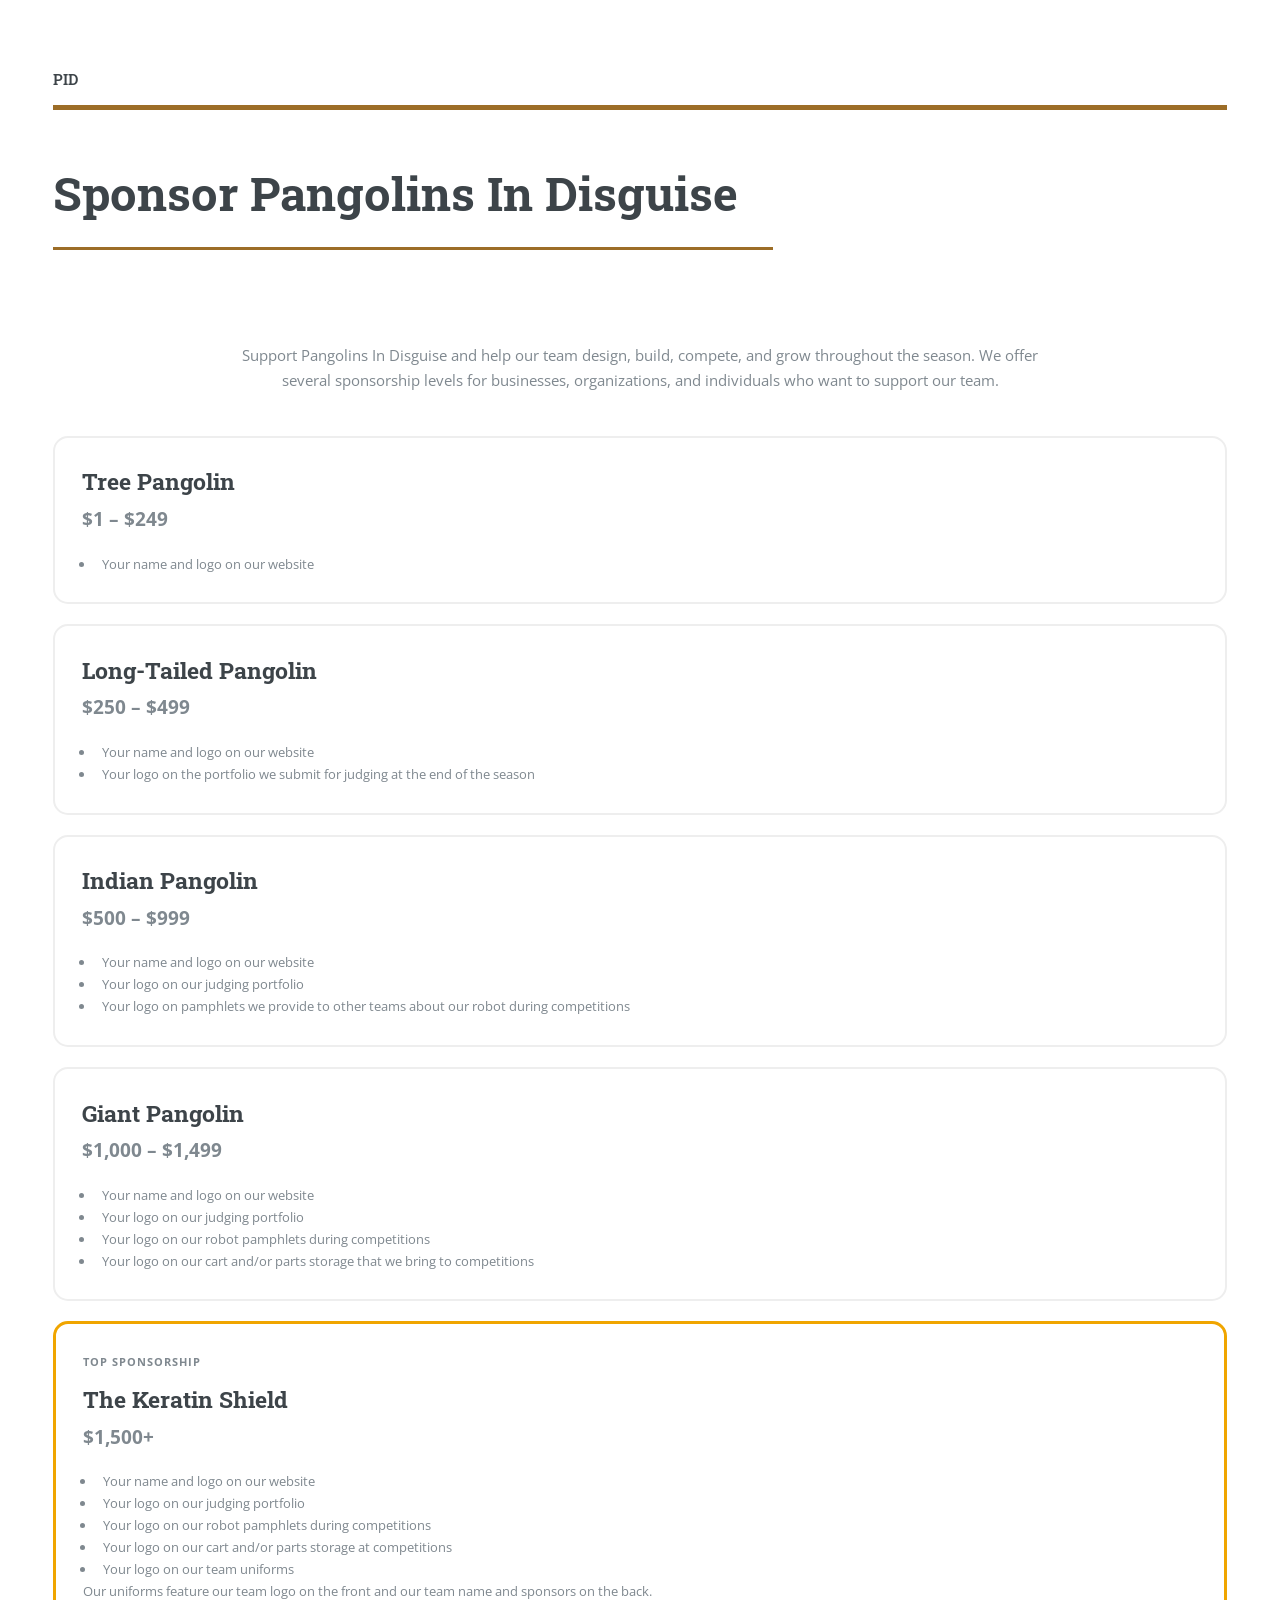
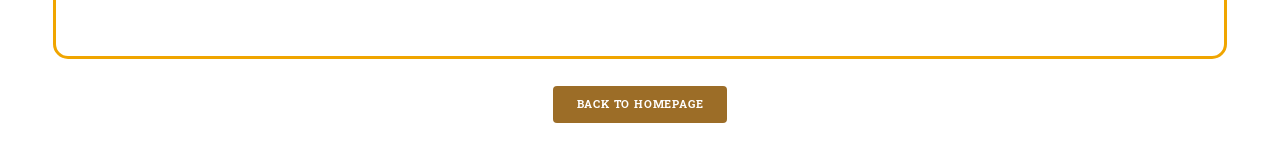
==== commit 995311da: "Refactor sponsor styles and layout in sponsorships.html Updated styles for sponsor sections and impr" ====
--- a/sponsorships.html
+++ b/sponsorships.html
@@ -6,35 +6,73 @@
     <meta name="viewport" content="width=device-width, initial-scale=1, user-scalable=no" />
 
     <link rel="stylesheet" href="assets/css/main.css" />
+        <style>
+    .sponsor-intro {
+        text-align: center;
+        max-width: 800px;
+        margin: 0 auto 3em auto;
+        font-size: 1.1em;
+    }
 
-    <style>
-        .sponsor-intro {
-            text-align: center;
-            margin-bottom: 3em;
-        }
+    .sponsor-level {
+        background: #ffffff;
+        border: 2px solid #eeeeee;
+        padding: 2em;
+        margin-bottom: 1.5em;
+        border-radius: 15px;
+        transition: 0.3s ease;
+    }
 
-        .sponsor-level {
-            border: 1px solid #ddd;
-            padding: 2em;
-            margin-bottom: 2em;
-            border-radius: 10px;
-        }
+    .sponsor-level:hover {
+        transform: translateY(-5px);
+        box-shadow: 0 8px 20px rgba(0,0,0,0.12);
+    }
 
-        .sponsor-level h2 {
-            margin-bottom: 0.3em;
-        }
+    .sponsor-level h2 {
+        margin-bottom: 0.2em;
+    }
 
-        .price {
-            font-size: 1.2em;
-            font-weight: bold;
-            margin-bottom: 1em;
-        }
+    .price {
+        font-size: 1.4em;
+        font-weight: bold;
+        margin-bottom: 1em;
+    }
 
-        .back-button {
-            margin-top: 3em;
-            text-align: center;
-        }
-    </style>
+    .sponsor-level ul {
+        margin-bottom: 0;
+    }
+
+    .top-sponsor {
+        border: 3px solid #f0a500;
+        position: relative;
+    }
+
+    .top-sponsor::before {
+        content: "TOP SPONSORSHIP";
+        display: inline-block;
+        font-weight: bold;
+        font-size: 0.8em;
+        letter-spacing: 1px;
+        margin-bottom: 1em;
+    }
+
+    .sponsor-action {
+        text-align: center;
+        margin-top: 4em;
+        padding: 3em 2em;
+        border-radius: 15px;
+        background: #f5f5f5;
+    }
+
+    .sponsor-action h2 {
+        margin-bottom: 0.5em;
+    }
+
+    .back-button {
+        margin-top: 2em;
+        text-align: center;
+    }
+</style>
 </head>
 
 <body class="is-preload">
@@ -107,7 +145,7 @@
                     </ul>
                 </div>
 
-                <div class="sponsor-level">
+             <div class="sponsor-level top-sponsor">
                     <h2>The Keratin Shield</h2>
                     <p class="price">$1,500+</p>
 
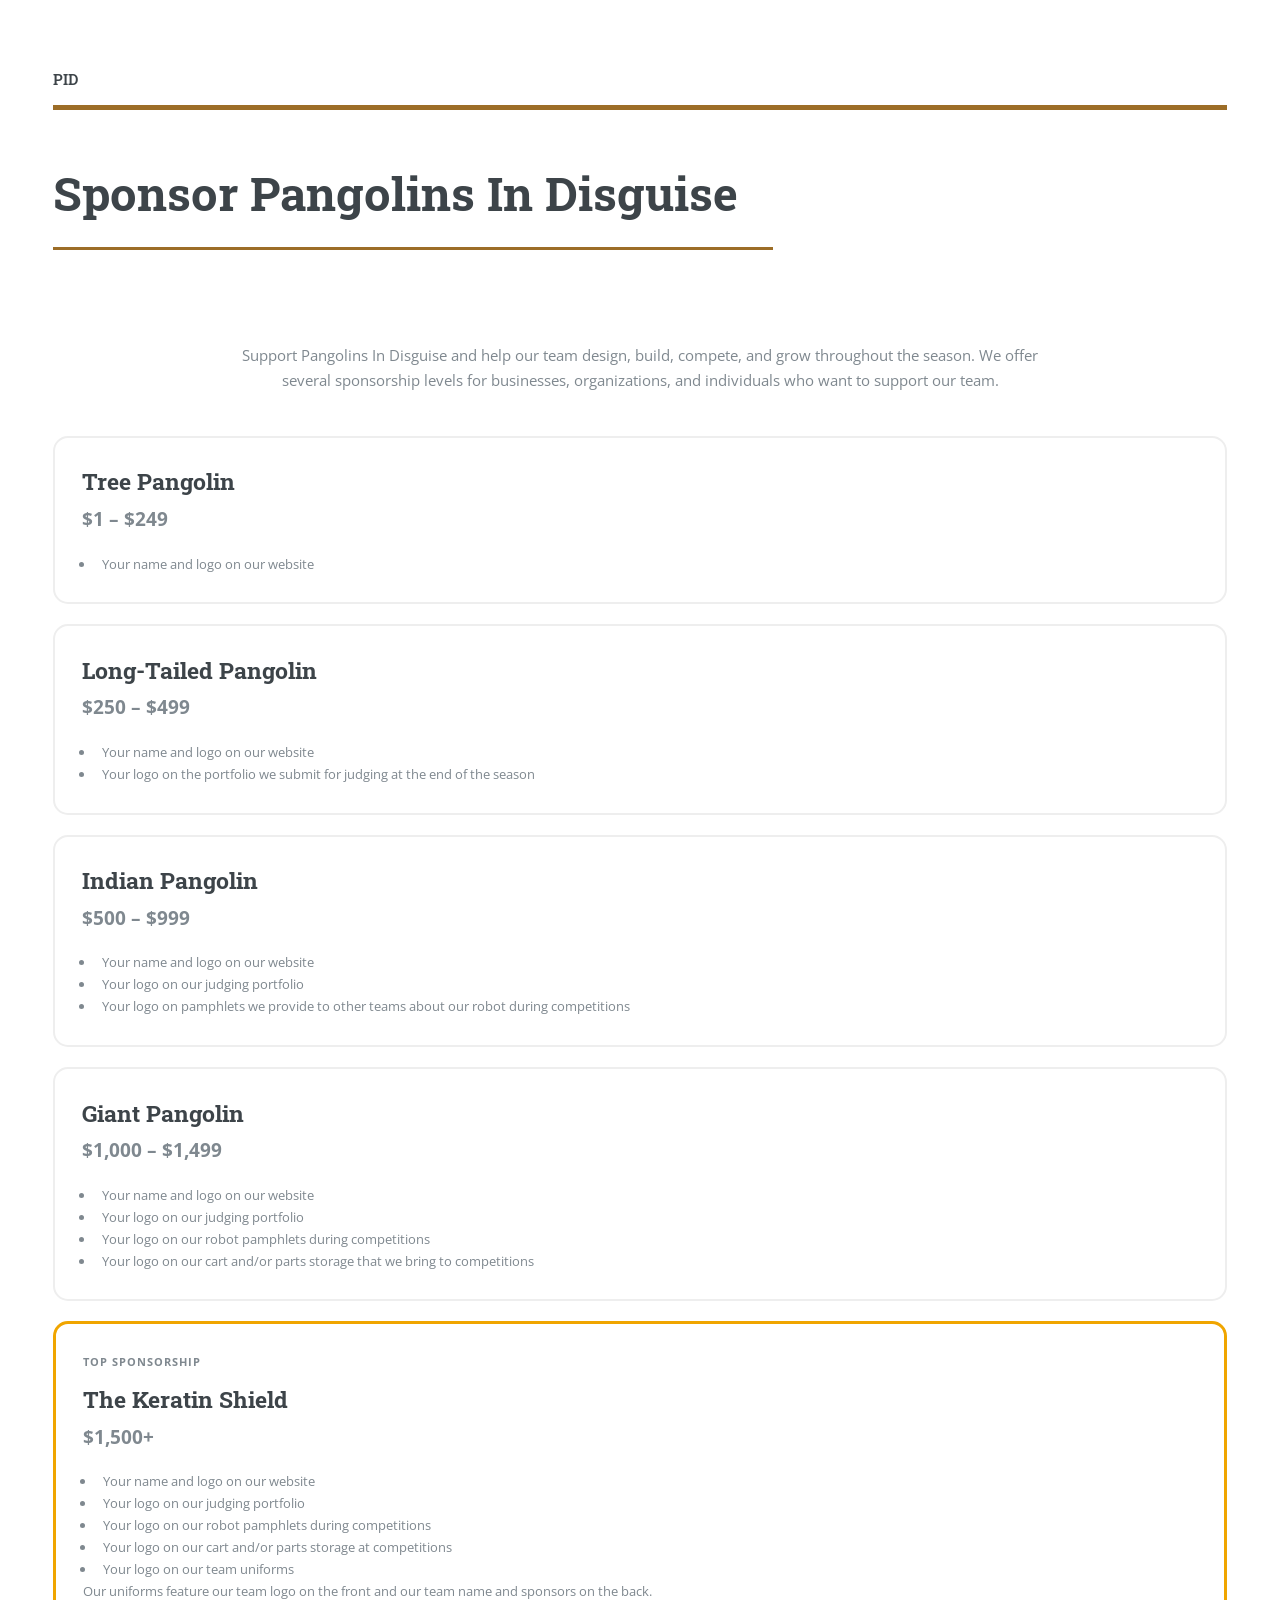
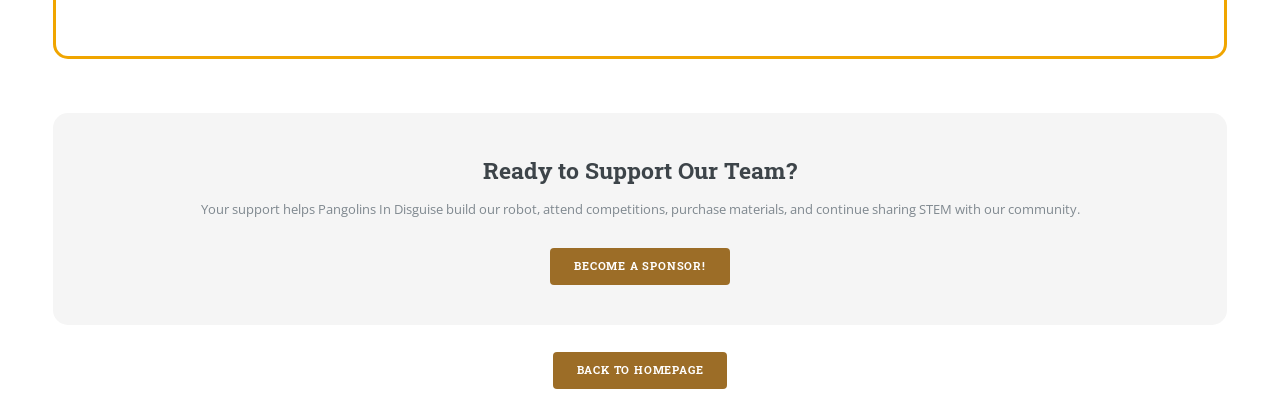
==== commit 24be3aad: "Add sponsorship section to sponsorships.html Added a section for sponsorship opportunities with a ca" ====
--- a/sponsorships.html
+++ b/sponsorships.html
@@ -163,6 +163,21 @@
                     </p>
                 </div>
 
+                <div class="sponsor-action">
+    <h2>Ready to Support Our Team?</h2>
+
+    <p>
+        Your support helps Pangolins In Disguise build our robot,
+        attend competitions, purchase materials, and continue
+        sharing STEM with our community.
+    </p>
+
+    <a href="https://docs.google.com/forms/d/e/1FAIpQLSen5Jp54c4Qj0GBpt3Swn7wjKLAX_jUMdk0q-WkeoEAq_0jMA/viewform"
+       class="button primary big"
+       target="_blank">
+        Become a Sponsor!
+    </a>
+</div>
                 <div class="back-button">
                     <a href="index.html" class="button primary">
                         Back to Homepage
